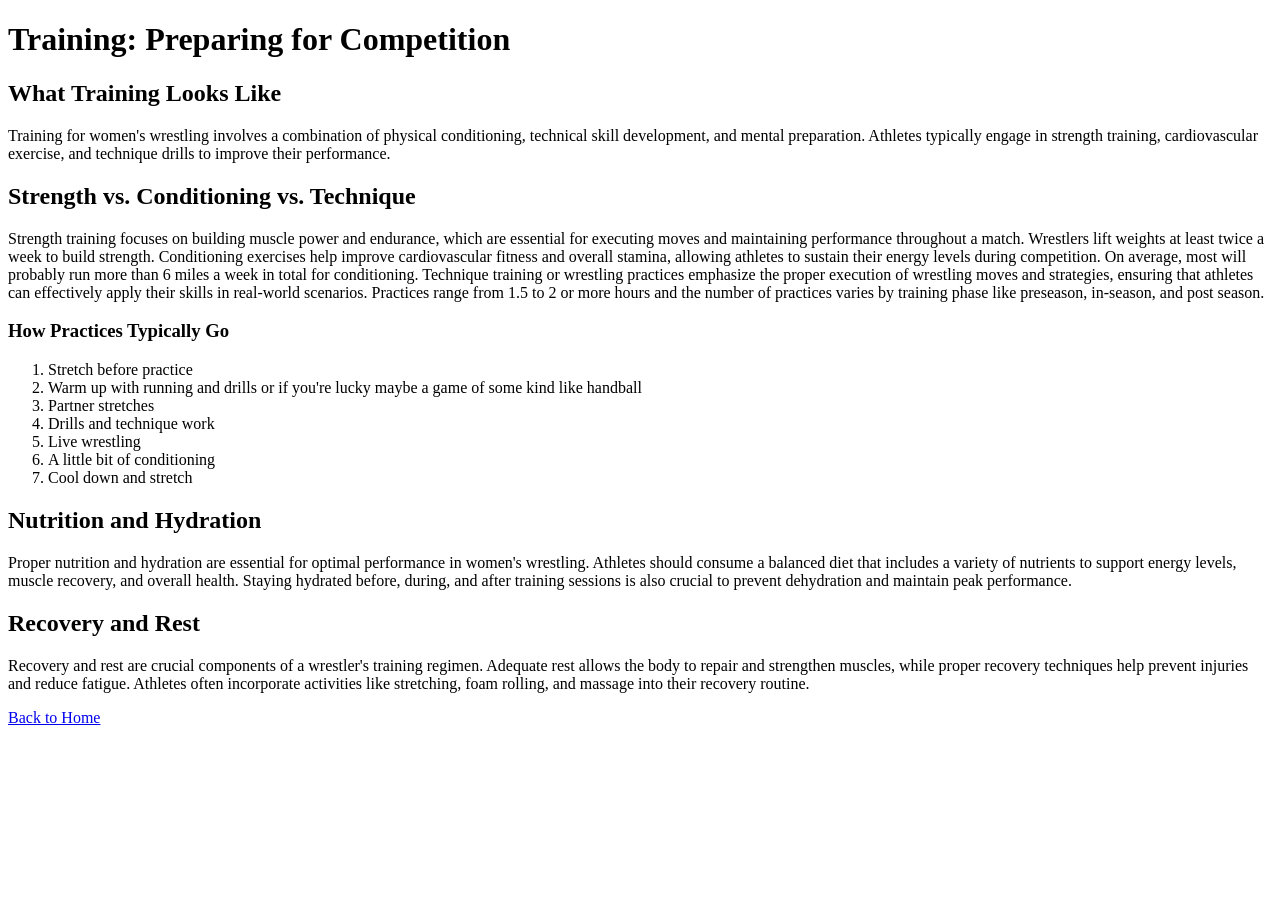
==== page2.html @ 02181992 "Finish adding comments and making sure everything works properly" ====
<!DOCTYPE html>
<html>

<head>
    <!--Contains the main title of the website-->
    <title>Women's Wrestling: Training and Competition</title>
</head>

<body>
    <header>
        <!--Header that contains the title of the current page-->
        <h1>Training: Preparing for Competition</h1>
    </header>
    <main>
        <!--Main section that contains information about training for women's wrestling-->
        <h2>What Training Looks Like</h2>
        <p>Training for women's wrestling involves a combination of physical conditioning, technical skill development,
            and mental preparation. Athletes typically engage in strength training, cardiovascular exercise, and
            technique drills to improve their performance.</p>

        <section>
            <!--Section describing the different aspects of training-->
            <h2>Strength vs. Conditioning vs. Technique</h2>
            <p>Strength training focuses on building muscle power and endurance, which are essential for executing moves
                and
                maintaining performance throughout a match. Wrestlers lift weights at least twice a week to build
                strength.
                Conditioning exercises help improve cardiovascular fitness and
                overall stamina, allowing athletes to sustain their energy levels during competition. On average, most
                will
                probably run more than 6 miles a week in total for conditioning. Technique training or wrestling
                practices
                emphasize the proper execution of wrestling moves and strategies, ensuring that athletes can effectively
                apply their skills in real-world scenarios. Practices range from 1.5 to 2 or more hours and the
                number of
                practices varies by training phase like preseason, in-season, and post season.</p>

            <h3>How Practices Typically Go</h3>
            <ol>
                <li>Stretch before practice</li>
                <li>Warm up with running and drills or if you're lucky maybe a game of some kind like handball</li>
                <li>Partner stretches</li>
                <li>Drills and technique work</li>
                <li>Live wrestling</li>
                <li>A little bit of conditioning</li>
                <li>Cool down and stretch</li>
            </ol>
        </section>

        <section>
            <!--Section describing nutrition and hydration needs and recovery-->
            <h2>Nutrition and Hydration</h2>
            <p>Proper nutrition and hydration are essential for optimal performance in women's wrestling. Athletes
                should
                consume a balanced diet that includes a variety of nutrients to support energy levels, muscle recovery,
                and overall health. Staying hydrated before, during, and after training sessions is also crucial to
                prevent dehydration and maintain peak performance.</p>
            <h2>Recovery and Rest</h2>

            <p>Recovery and rest are crucial components of a wrestler's training regimen. Adequate rest allows the body
                to repair and strengthen muscles, while proper recovery techniques help prevent injuries and reduce
                fatigue. Athletes often incorporate activities like stretching, foam rolling, and massage into their
                recovery
                routine.</p>
        </section>
    </main>
    <footer>
        <!--Footer that contains a link to the home page-->
        <a href="index.html">Back to Home</a>
    </footer>
</body>

</html>
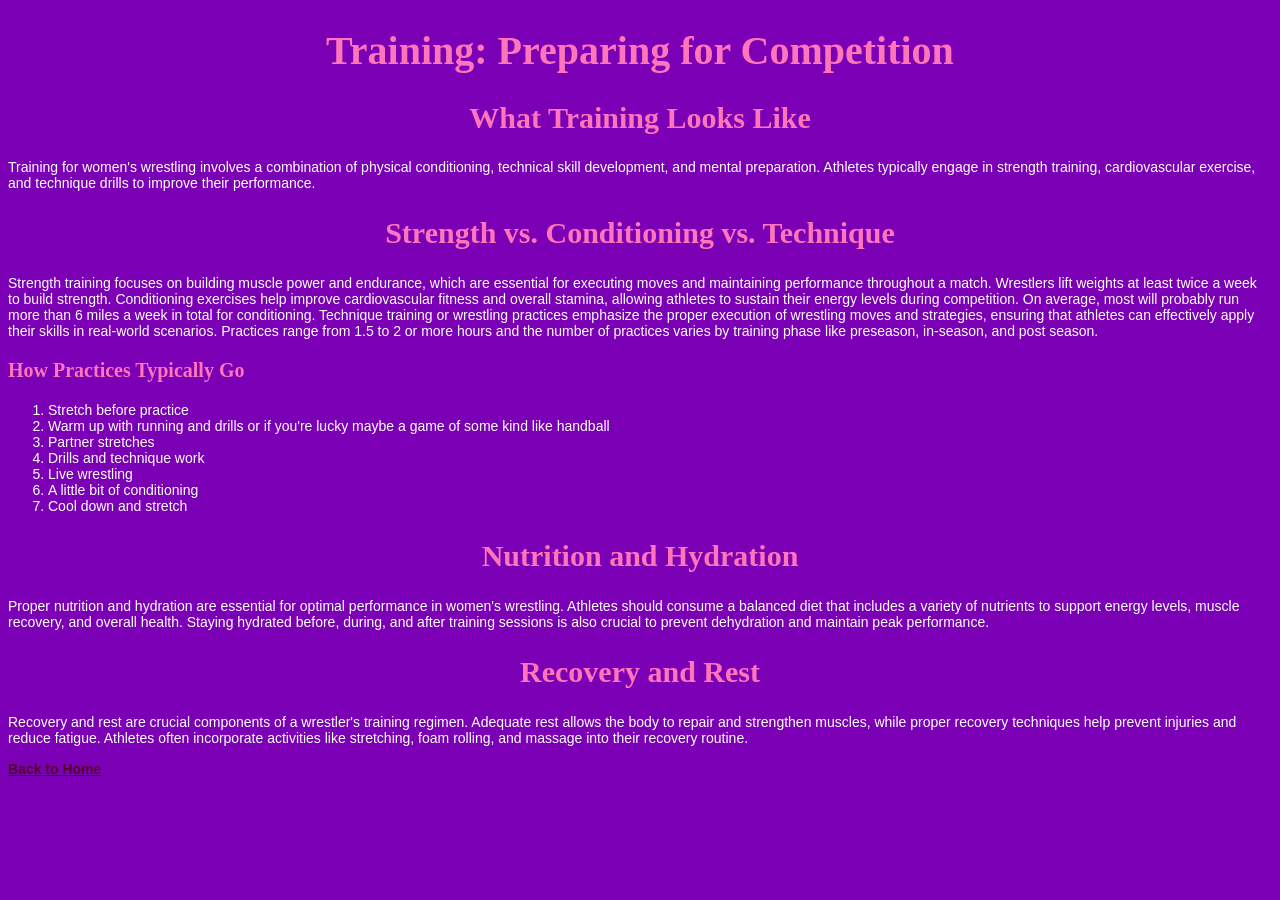
==== commit 5f4ba494: "Add rules to tags that have already been used" ====
--- a/page2.html
+++ b/page2.html
@@ -2,8 +2,9 @@
 <html>
 
 <head>
-    <!--Contains the main title of the website-->
+    <!--Contains the main title of the website and the stylesheet link-->
     <title>Women's Wrestling: Training and Competition</title>
+    <link rel="stylesheet" href="./css/style.css">
 </head>
 
 <body>
--- a/css/style.css
+++ b/css/style.css
@@ -0,0 +1,52 @@
+body {
+	background-color: #7b00b5;
+}
+
+h1 {
+	text-align: center;
+	color: #ff75ba;
+	font-family: Cursive;
+	font-size: 40px;
+}
+
+h2 {
+	text-align: center;
+	color: #ff75ba;
+	font-family: Cursive;
+	font-size: 30px;
+}
+
+h3 {
+	text-align: left;
+	color: #ff75ba;
+	font-family: Cursive;
+	font-size: 20px;
+}
+
+p {
+	text-align: left;
+	color: #ffffff;
+	font-family: Arial, sans-serif;
+	font-size: 14px;
+}
+
+ol {
+	text-align: left;
+	color: #ffffff;
+	font-family: Arial, sans-serif;
+	font-size: 14px;
+}
+
+ul {
+	text-align: left;
+	color: #ffffff;
+	font-family: Arial, sans-serif;
+	font-size: 14px;
+}
+
+a {
+	color: #500028;
+	font-family: Arial, sans-serif;
+	font-size: 14px;
+	font-weight: bold;
+}
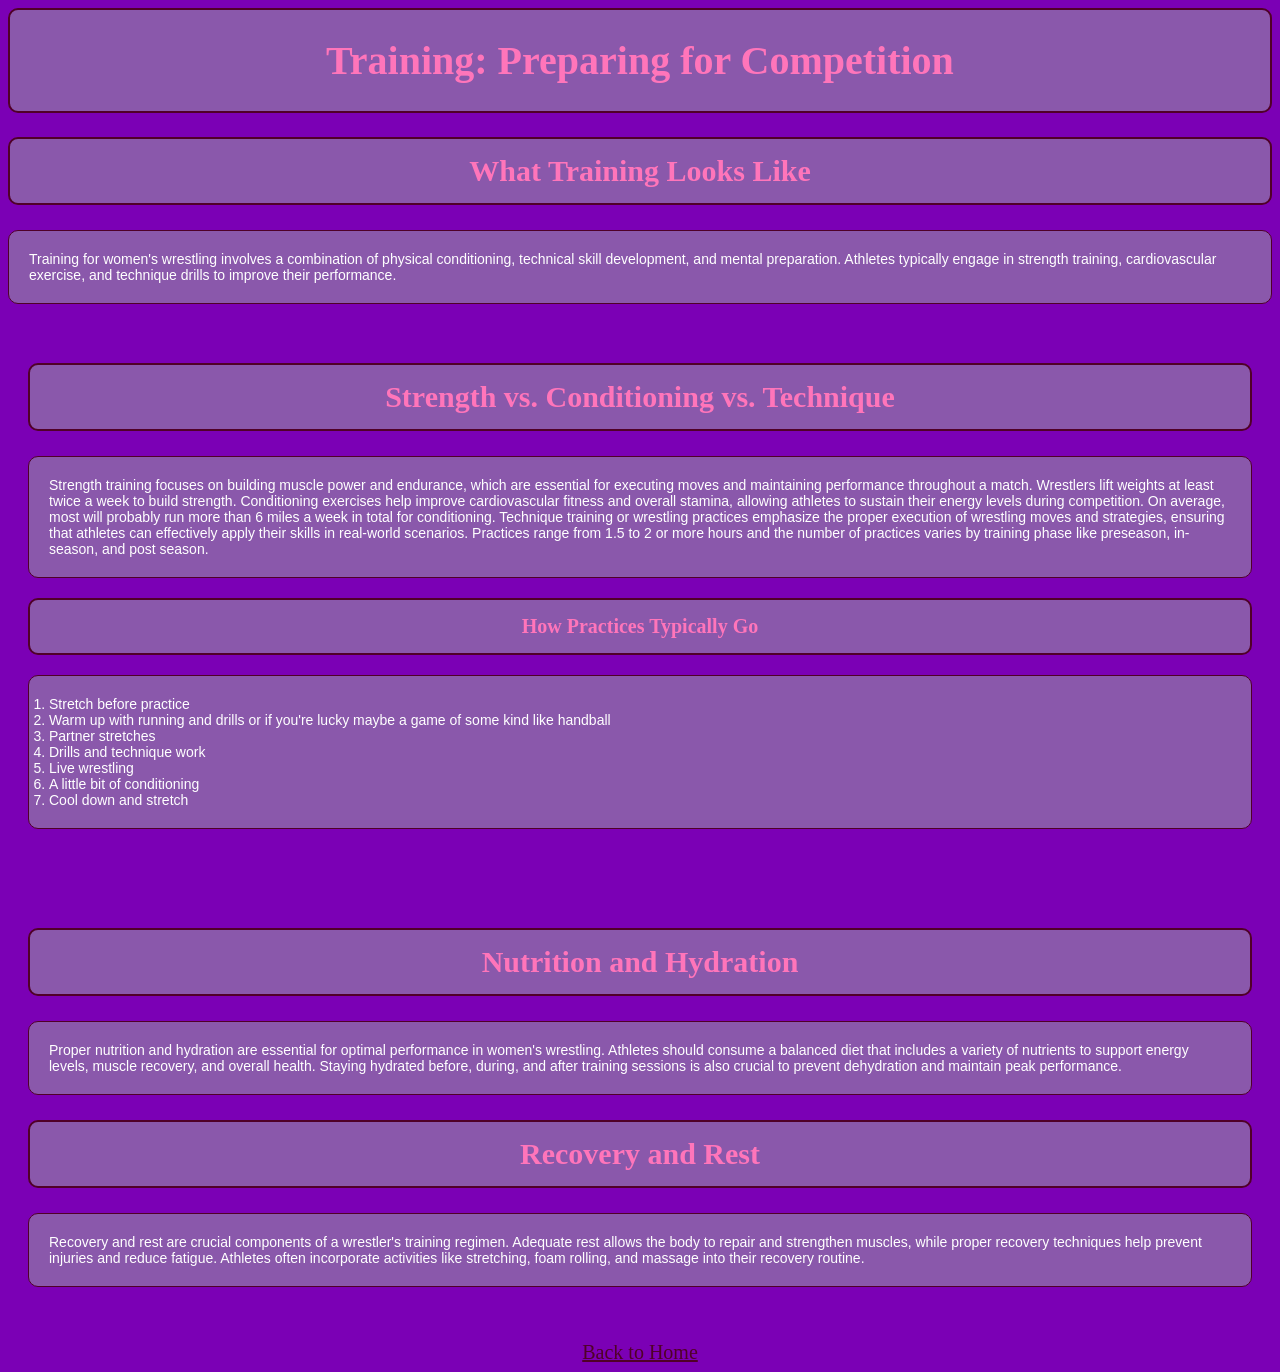
==== commit 9e30cf62: "Add CSS styling and Flexbox layout" ====
--- a/page2.html
+++ b/page2.html
@@ -14,15 +14,15 @@
     </header>
     <main>
         <!--Main section that contains information about training for women's wrestling-->
-        <h2>What Training Looks Like</h2>
-        <p>Training for women's wrestling involves a combination of physical conditioning, technical skill development,
+        <h2 class="heading">What Training Looks Like</h2>
+        <p class="paragraph">Training for women's wrestling involves a combination of physical conditioning, technical skill development,
             and mental preparation. Athletes typically engage in strength training, cardiovascular exercise, and
             technique drills to improve their performance.</p>
 
         <section>
             <!--Section describing the different aspects of training-->
-            <h2>Strength vs. Conditioning vs. Technique</h2>
-            <p>Strength training focuses on building muscle power and endurance, which are essential for executing moves
+            <h2 class="heading">Strength vs. Conditioning vs. Technique</h2>
+            <p class="paragraph">Strength training focuses on building muscle power and endurance, which are essential for executing moves
                 and
                 maintaining performance throughout a match. Wrestlers lift weights at least twice a week to build
                 strength.
@@ -36,7 +36,7 @@
                 number of
                 practices varies by training phase like preseason, in-season, and post season.</p>
 
-            <h3>How Practices Typically Go</h3>
+            <h3 class="heading">How Practices Typically Go</h3>
             <ol>
                 <li>Stretch before practice</li>
                 <li>Warm up with running and drills or if you're lucky maybe a game of some kind like handball</li>
@@ -50,15 +50,14 @@
 
         <section>
             <!--Section describing nutrition and hydration needs and recovery-->
-            <h2>Nutrition and Hydration</h2>
-            <p>Proper nutrition and hydration are essential for optimal performance in women's wrestling. Athletes
+            <h2 class="heading">Nutrition and Hydration</h2>
+            <p class="paragraph">Proper nutrition and hydration are essential for optimal performance in women's wrestling. Athletes
                 should
                 consume a balanced diet that includes a variety of nutrients to support energy levels, muscle recovery,
                 and overall health. Staying hydrated before, during, and after training sessions is also crucial to
                 prevent dehydration and maintain peak performance.</p>
-            <h2>Recovery and Rest</h2>
-
-            <p>Recovery and rest are crucial components of a wrestler's training regimen. Adequate rest allows the body
+            <h2 class="heading">Recovery and Rest</h2>
+            <p class="paragraph">Recovery and rest are crucial components of a wrestler's training regimen. Adequate rest allows the body
                 to repair and strengthen muscles, while proper recovery techniques help prevent injuries and reduce
                 fatigue. Athletes often incorporate activities like stretching, foam rolling, and massage into their
                 recovery
--- a/css/style.css
+++ b/css/style.css
@@ -1,43 +1,41 @@
+/* CSS Document */
+
 body {
+	/* Sets the background color of the body to a shade of purple */
 	background-color: #7b00b5;
 }
 
-h1 {
+header {
+	/* Styles for the header sections. Changes text alignment, color, and font. Also adds a border and background color. */
 	text-align: center;
 	color: #ff75ba;
-	font-family: Cursive;
-	font-size: 40px;
+	font-family: cursive;
+	font-size: 20px;
+	border: 2px solid #500028;
+	background-color: #8a58ab;
+	border-radius: 10px;
+}
+
+footer {
+	/* Styles for the footer sections. Changes text alignment, color, and font. */
+	text-align: center;
+	color: #500028;
+	font-family: cursive;
+	font-size: 20px;
 }
 
 h2 {
-	text-align: center;
-	color: #ff75ba;
-	font-family: Cursive;
+	/*Changes font size of h2 elements to 30px*/
 	font-size: 30px;
 }
 
 h3 {
-	text-align: left;
-	color: #ff75ba;
-	font-family: Cursive;
+	/*Changes font size of h3 elements to 20px*/
 	font-size: 20px;
 }
 
 p {
-	text-align: left;
-	color: #ffffff;
-	font-family: Arial, sans-serif;
-	font-size: 14px;
-}
-
-ol {
-	text-align: left;
-	color: #ffffff;
-	font-family: Arial, sans-serif;
-	font-size: 14px;
-}
-
-ul {
+	/* Styles for paragraph elements. Changes text alignment, color, font family, and font size. */
 	text-align: left;
 	color: #ffffff;
 	font-family: Arial, sans-serif;
@@ -45,8 +43,71 @@
 }
 
 a {
+	/* Styles for anchor elements. Changes text color. */
 	color: #500028;
+}
+
+img {
+	/* Styles for image elements. Adds a border, margin, and border radius. */
+	border: 4px solid #dd75ff;
+	margin-right: 25%;
+	margin-left: 25%;
+	border-radius: 10px;
+}
+
+ul, ol {
+	/* Styles for ordered and unordered lists. Changes text alignment, color, font family, font size, border, padding, and border radius. */
+	background-color: #8a58ab;
+	text-align: left;
+	color: #ffffff;
 	font-family: Arial, sans-serif;
 	font-size: 14px;
-	font-weight: bold;
+	border: 1px solid #500028;
+	padding: 20px;
+	border-radius: 10px;
+}
+
+section {
+	/* Styles for sections. Adds padding and margin to the bottom of the section. */
+	padding: 20px;
+	margin-bottom: 20px;
+}
+
+.heading {
+	/* Styles for elements with the class "heading". Changes text alignment, color, font family, background color, border, padding, and border radius. */
+	text-align: center;
+	color: #ff75ba;
+	font-family: cursive;
+	background-color: #8a58ab;
+	border: 2px solid #500028;
+	padding: 15px;
+	border-radius: 10px;
+}
+
+.paragraph {
+	/* Styles for elements with the class "paragraph". Changes text alignment, color, font family, font size,  border, background color, padding, and border radius. */
+	border: 1px solid #500028;
+	background-color: #8a58ab;
+	padding: 20px;
+	border-radius: 10px;
+}
+
+#wrestling-image {
+	/* Styles for the element with the ID "wrestling-image". Changes the width of the image to 50% of its container. */
+	width: 50%;
+}
+
+#introduction {
+	/* Adds a top margin of 20px to the element with the ID "introduction". */
+	margin-top: 20px;
+}
+
+/* Places wrestling styles side by side using Flexbox */
+.flex-container {
+    display: flex;
+    gap: 20px;
+}
+
+.flex-container div {
+    flex: 1;
 }
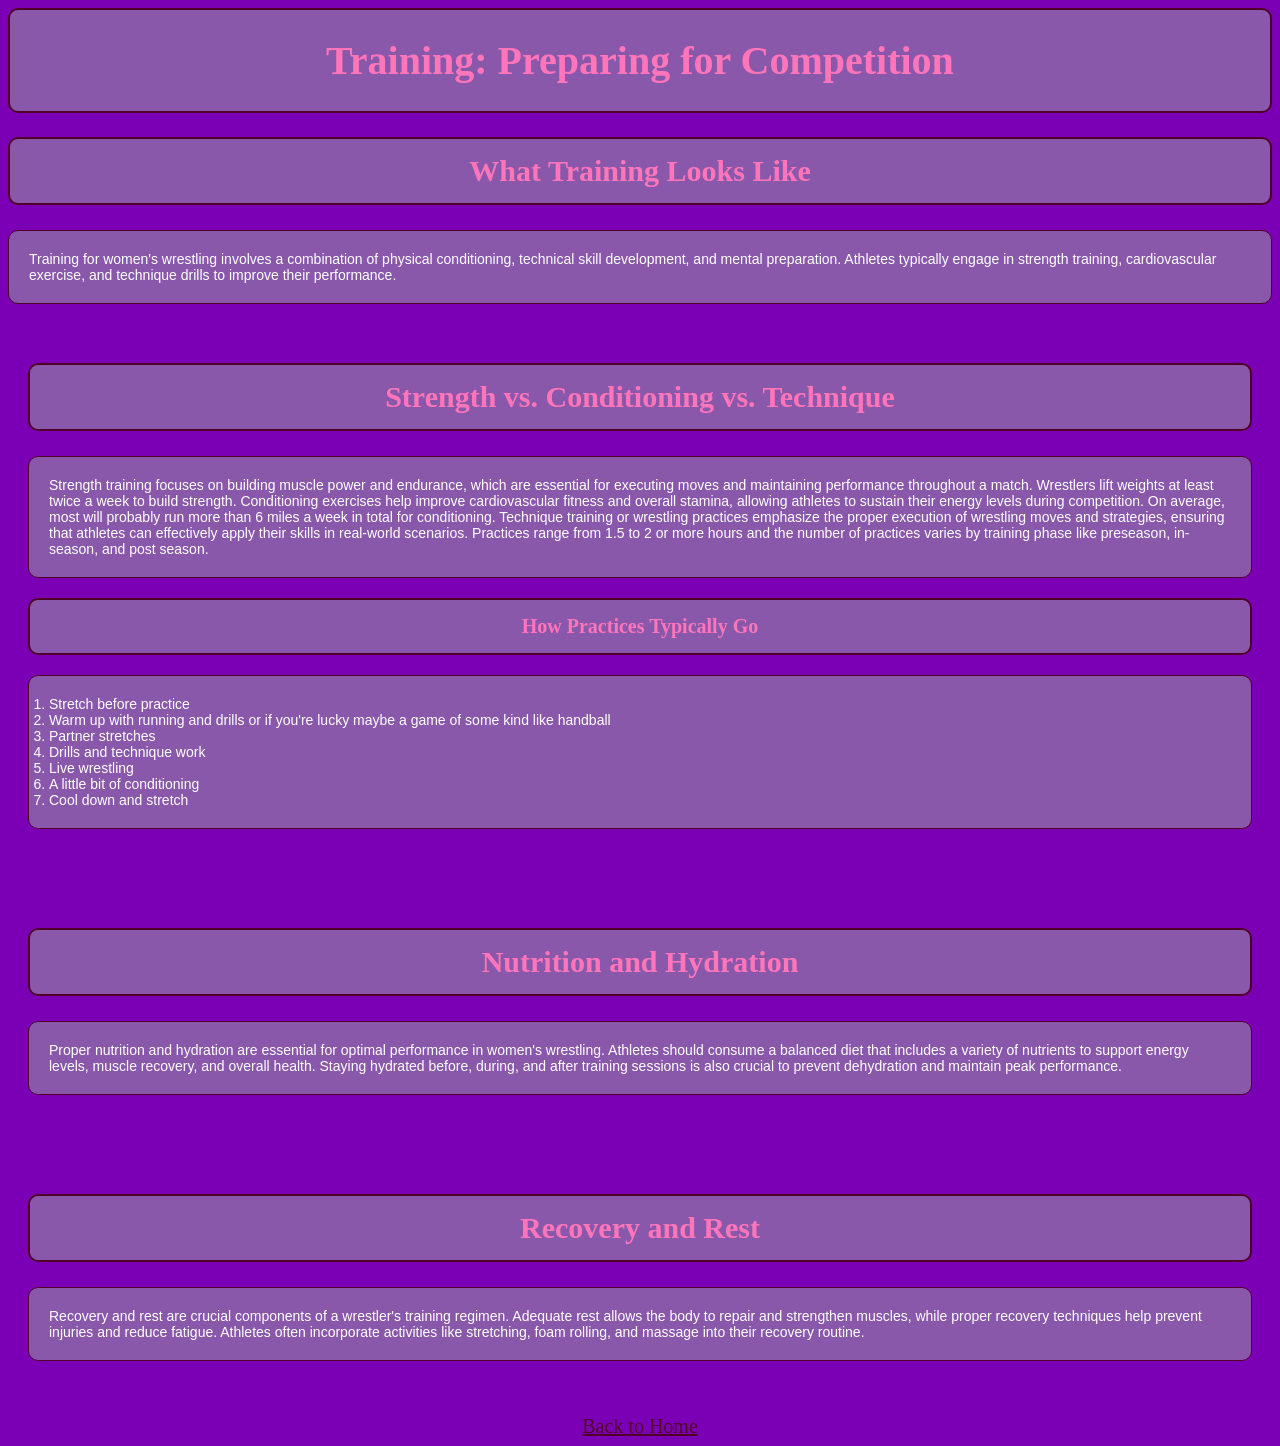
==== commit e877126e: "Improve accessibility based on assignment requirements" ====
--- a/page2.html
+++ b/page2.html
@@ -56,6 +56,9 @@
                 consume a balanced diet that includes a variety of nutrients to support energy levels, muscle recovery,
                 and overall health. Staying hydrated before, during, and after training sessions is also crucial to
                 prevent dehydration and maintain peak performance.</p>
+        </section>
+        
+        <section>
             <h2 class="heading">Recovery and Rest</h2>
             <p class="paragraph">Recovery and rest are crucial components of a wrestler's training regimen. Adequate rest allows the body
                 to repair and strengthen muscles, while proper recovery techniques help prevent injuries and reduce
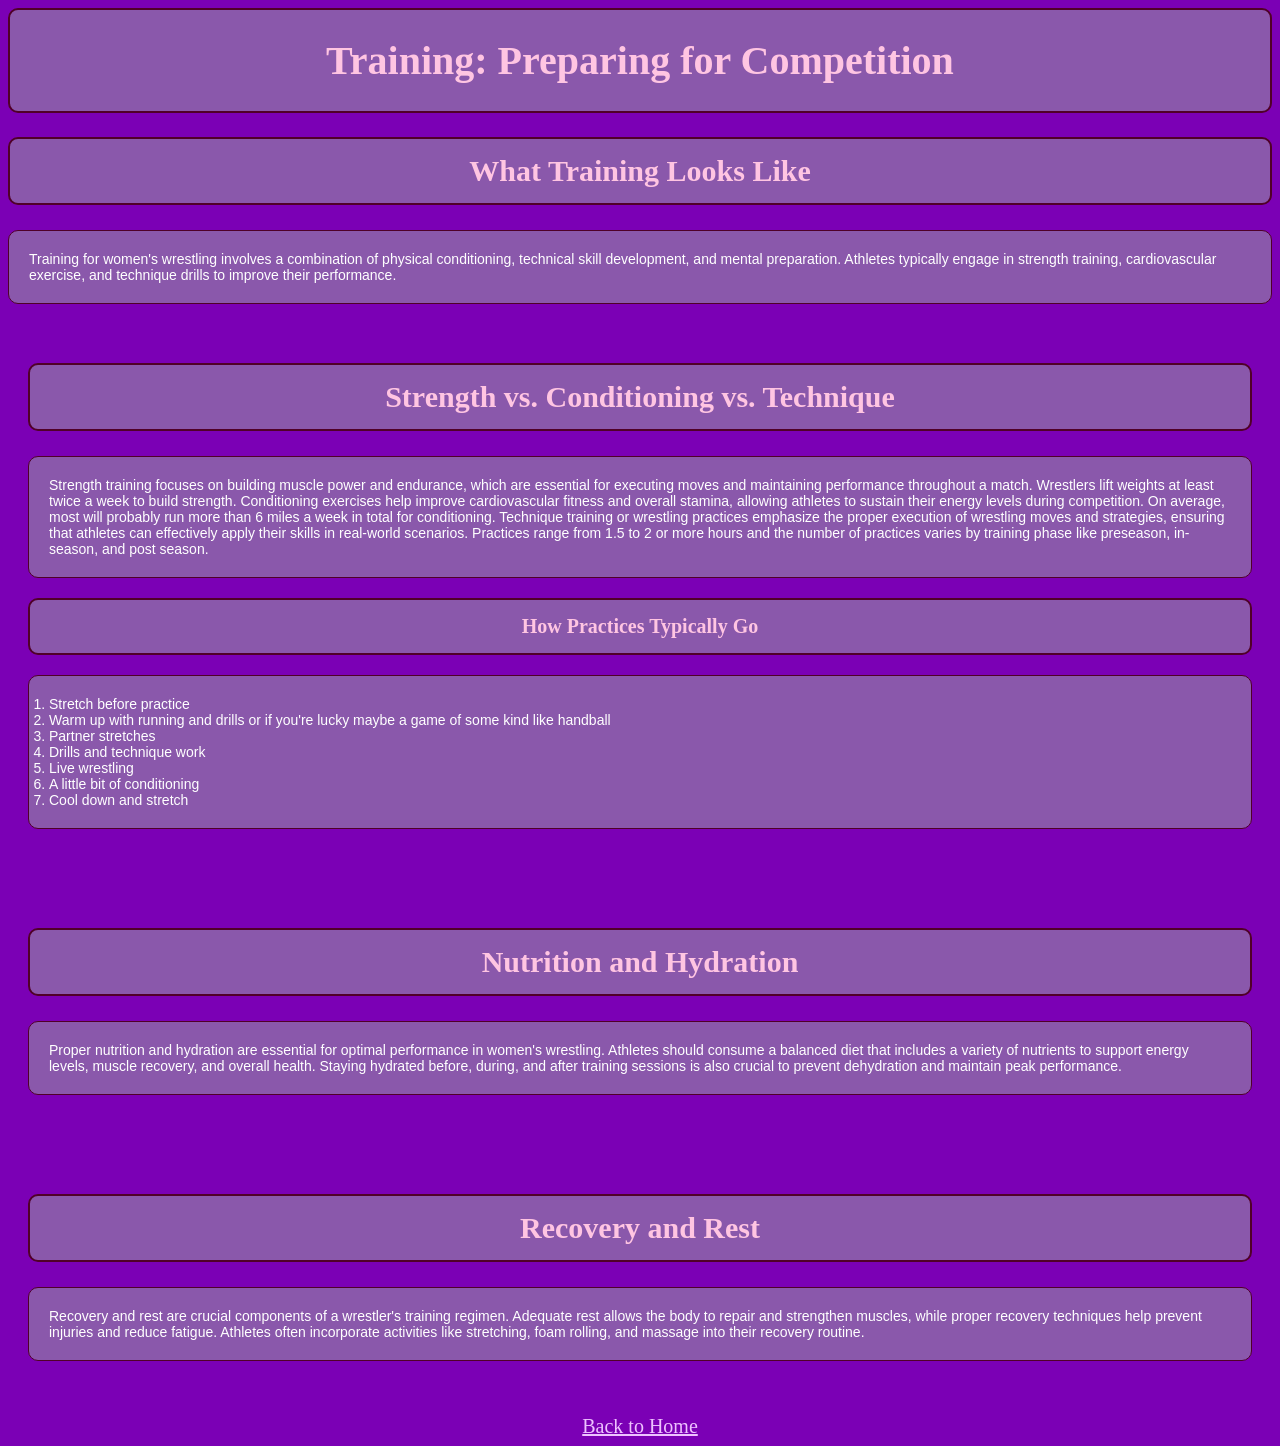
==== commit f763def5: "Fix accessibility issues from audit" ====
--- a/page2.html
+++ b/page2.html
@@ -1,5 +1,5 @@
 <!DOCTYPE html>
-<html>
+<html lang="en">
 
 <head>
     <!--Contains the main title of the website and the stylesheet link-->
@@ -57,7 +57,7 @@
                 and overall health. Staying hydrated before, during, and after training sessions is also crucial to
                 prevent dehydration and maintain peak performance.</p>
         </section>
-        
+
         <section>
             <h2 class="heading">Recovery and Rest</h2>
             <p class="paragraph">Recovery and rest are crucial components of a wrestler's training regimen. Adequate rest allows the body
--- a/css/style.css
+++ b/css/style.css
@@ -8,7 +8,7 @@
 header {
 	/* Styles for the header sections. Changes text alignment, color, and font. Also adds a border and background color. */
 	text-align: center;
-	color: #ff75ba;
+	color: #ffc5e2;
 	font-family: cursive;
 	font-size: 20px;
 	border: 2px solid #500028;
@@ -19,7 +19,7 @@
 footer {
 	/* Styles for the footer sections. Changes text alignment, color, and font. */
 	text-align: center;
-	color: #500028;
+	color: #eec2ff;
 	font-family: cursive;
 	font-size: 20px;
 }
@@ -44,7 +44,7 @@
 
 a {
 	/* Styles for anchor elements. Changes text color. */
-	color: #500028;
+	color: #eec2ff;
 }
 
 img {
@@ -76,7 +76,7 @@
 .heading {
 	/* Styles for elements with the class "heading". Changes text alignment, color, font family, background color, border, padding, and border radius. */
 	text-align: center;
-	color: #ff75ba;
+	color: #ffc5e2;
 	font-family: cursive;
 	background-color: #8a58ab;
 	border: 2px solid #500028;
@@ -110,4 +110,29 @@
 
 .flex-container div {
     flex: 1;
+}
+
+/* Adjusts the website layout for smaller screens */
+@media (max-width: 768px) {
+	.flex-container {
+		flex-direction: column;
+	}
+
+	#wrestling-image {
+		width: 90%;
+		margin-left: 5%;
+		margin-right: 5%;
+	}
+
+	header {
+		font-size: 16px;
+	}
+
+	h2 {
+		font-size: 24px;
+	}
+
+	section {
+		padding: 10px;
+	}
 }
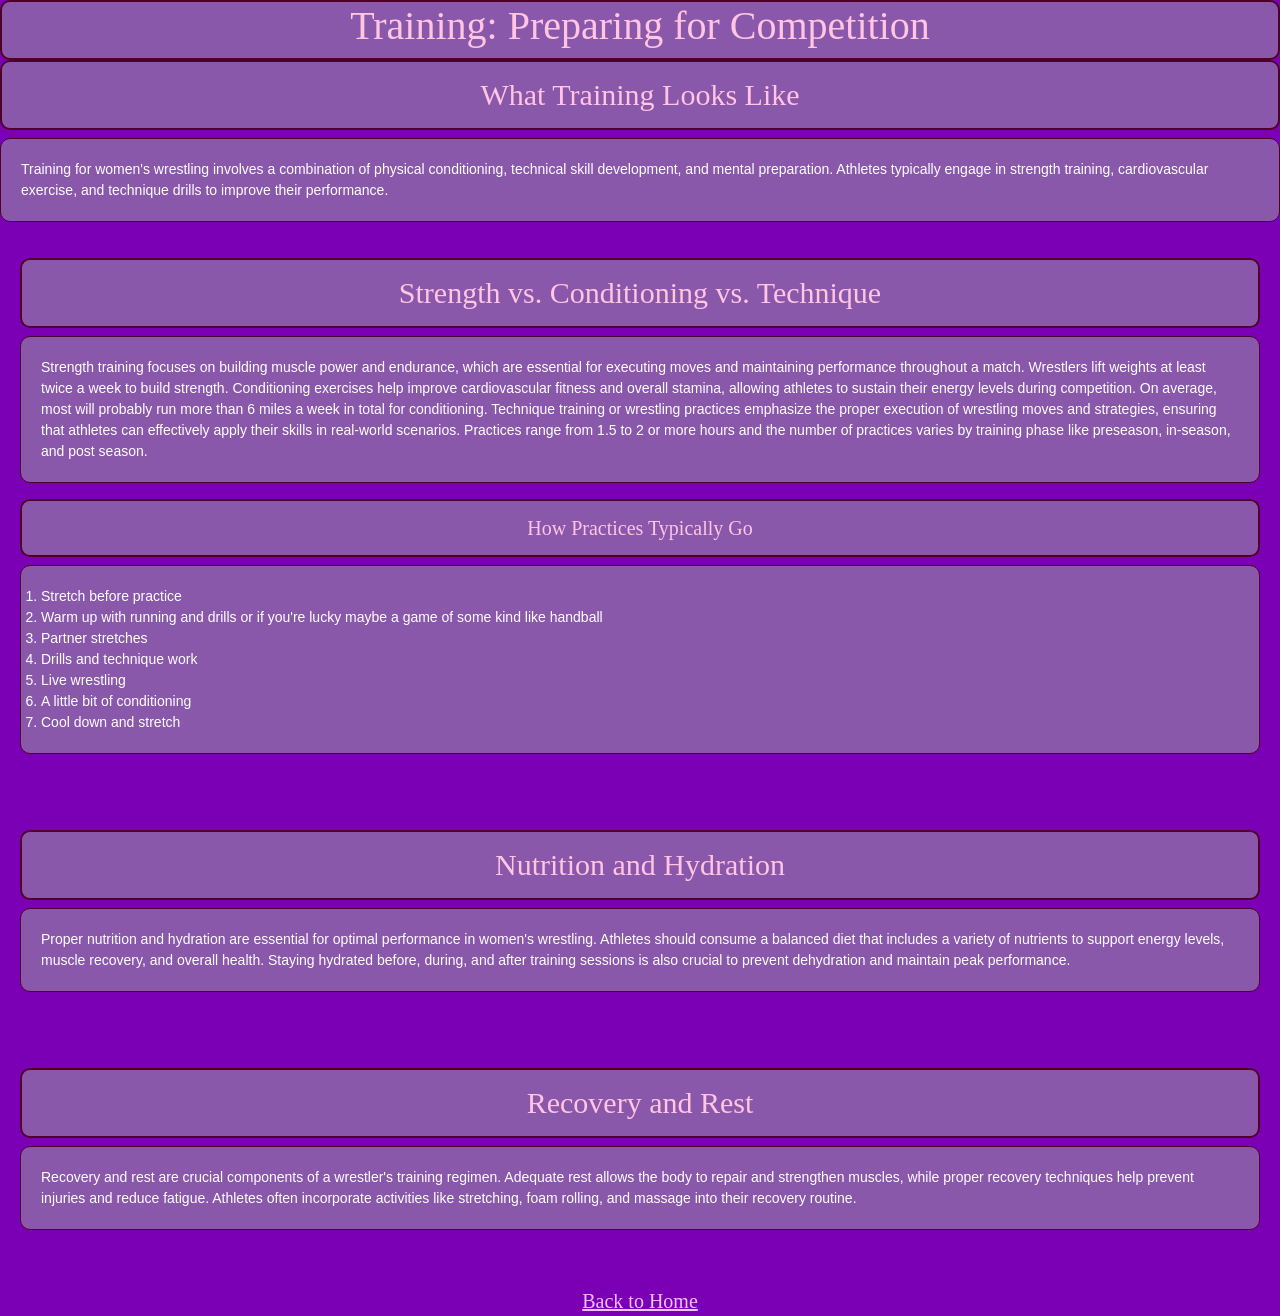
==== commit f52af29d: "Add Bootstrap to website" ====
--- a/page2.html
+++ b/page2.html
@@ -4,6 +4,7 @@
 <head>
     <!--Contains the main title of the website and the stylesheet link-->
     <title>Women's Wrestling: Training and Competition</title>
+    <link href="https://cdn.jsdelivr.net/npm/bootstrap@5.3.8/dist/css/bootstrap.min.css" rel="stylesheet">
     <link rel="stylesheet" href="./css/style.css">
 </head>
 
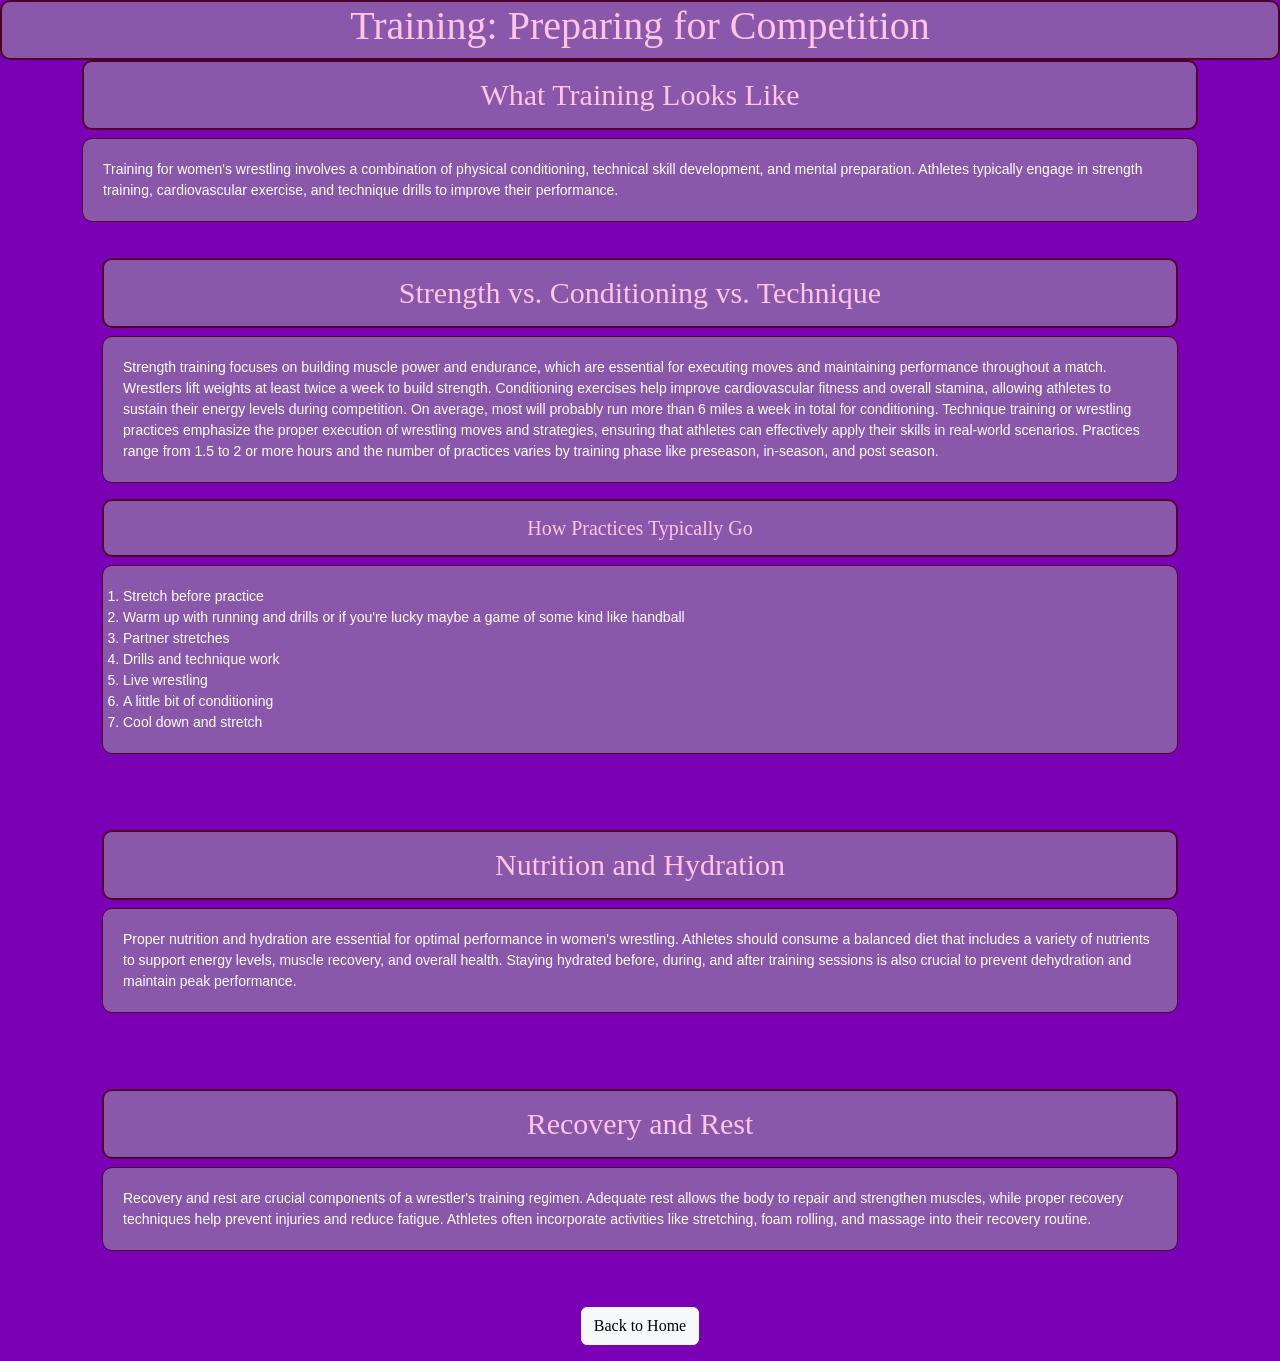
==== commit 2424d382: "Apply Bootstrap layout and components" ====
--- a/page2.html
+++ b/page2.html
@@ -13,7 +13,7 @@
         <!--Header that contains the title of the current page-->
         <h1>Training: Preparing for Competition</h1>
     </header>
-    <main>
+    <main  class="container">
         <!--Main section that contains information about training for women's wrestling-->
         <h2 class="heading">What Training Looks Like</h2>
         <p class="paragraph">Training for women's wrestling involves a combination of physical conditioning, technical skill development,
@@ -68,9 +68,9 @@
                 routine.</p>
         </section>
     </main>
-    <footer>
+    <footer class="container mb-3">
         <!--Footer that contains a link to the home page-->
-        <a href="index.html">Back to Home</a>
+        <a class="btn btn-light" href="index.html">Back to Home</a>
     </footer>
 </body>
 
